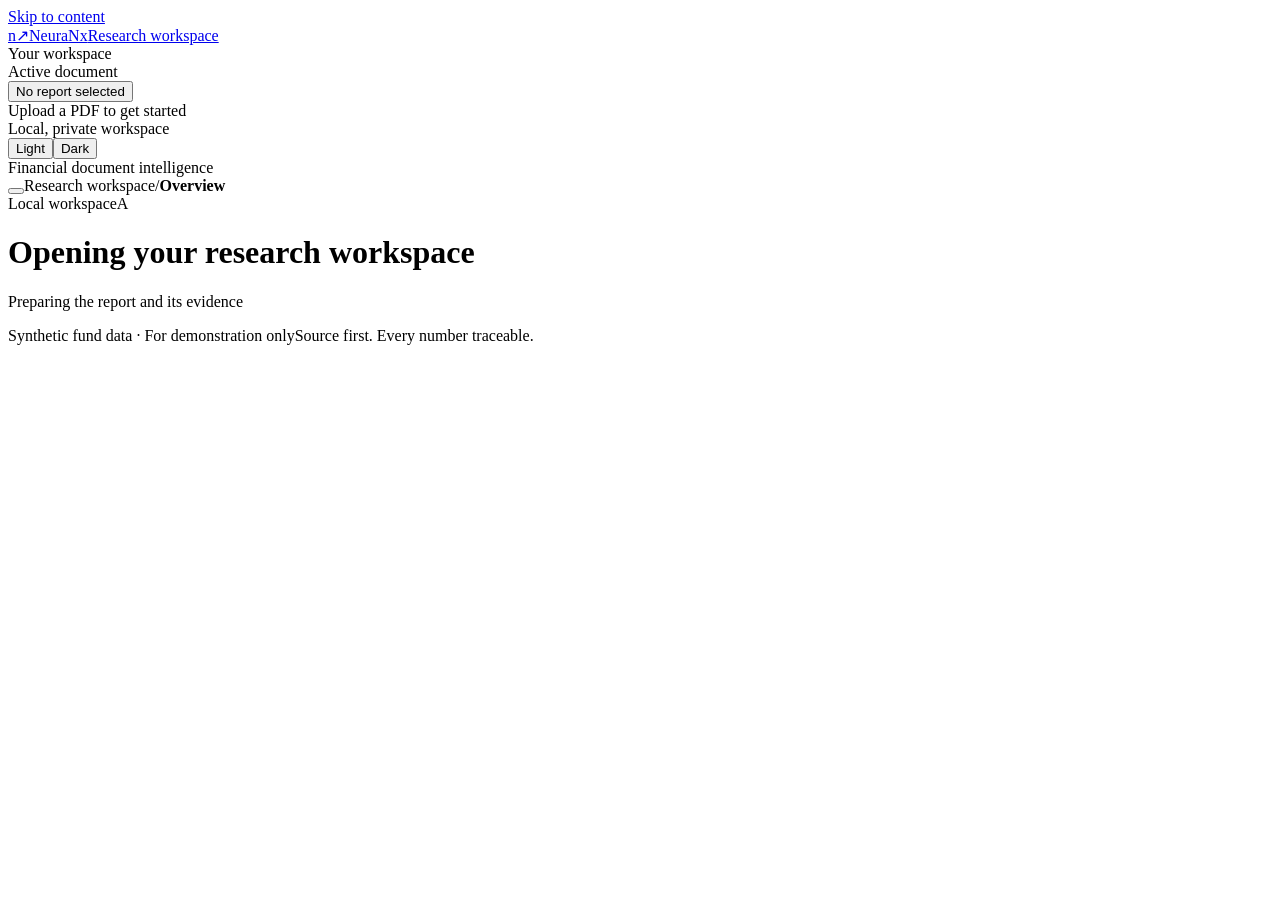
==== ui/index.html @ 805d24ce "Add document research workspace, hosted API, UI, tests, and setup documentation" ====
<!doctype html>
<html lang="en" data-theme="light">
<head>
  <meta charset="UTF-8"><meta name="viewport" content="width=device-width, initial-scale=1">
  <meta name="description" content="Explore fund performance, ask questions, and inspect every answer against the original report.">
  <title>Fund Intelligence · NeuraNx</title>
  <link rel="icon" type="image/svg+xml" href="/static/favicon.svg">
  <script>try{document.documentElement.dataset.theme=localStorage.getItem('fund-theme')||(matchMedia('(prefers-color-scheme: dark)').matches?'dark':'light')}catch{}</script>
  <link rel="stylesheet" href="/static/style.css">
</head>
<body>
  <a class="skip" href="#main">Skip to content</a>
  <aside class="sidebar" id="sidebar">
    <a class="brand" href="/#overview" aria-label="Fund intelligence overview"><span class="brand-mark" aria-hidden="true">n<span>↗</span></span><span>NeuraNx<span class="brand-sub">Research workspace</span></span></a>
    <div class="workspace-label">Your workspace</div>
    <nav aria-label="Main navigation" id="nav"></nav>
    <div class="sidebar-document"><div class="workspace-label">Active document</div><button class="document-select" id="document-menu" aria-label="Change active document"><span id="document-icon"></span><span class="document-name" id="active-filename">No report selected</span><span id="document-chevron"></span></button><div id="document-list" class="document-list" hidden></div><div class="sidebar-doc-meta" id="sidebar-doc-meta">Upload a PDF to get started</div></div>
    <div class="sidebar-bottom"><div class="private-note"><span id="privacy-icon"></span><span>Local, private workspace</span></div><div class="theme-switch" role="group" aria-label="Appearance"><button id="light-theme" aria-label="Use light theme">Light</button><button id="dark-theme" aria-label="Use dark theme">Dark</button></div><div class="sidebar-foot">Financial document intelligence</div></div>
  </aside>
  <div class="app-shell">
    <header class="topbar"><div class="breadcrumb"><button class="icon-button mobile-menu" id="mobile-menu" aria-label="Toggle navigation"></button><span>Research workspace</span><span class="crumb-separator">/</span><strong id="breadcrumb-current">Overview</strong></div><div class="topbar-right"><span class="connection"><i></i><span>Local workspace</span></span><span class="avatar" aria-label="Analyst workspace">A</span></div></header>
    <main id="main" tabindex="-1"><div class="loading-state"><div class="loading-line"></div><h1>Opening your research workspace</h1><p>Preparing the report and its evidence</p></div></main>
    <footer class="main-footer"><span>Synthetic fund data · For demonstration only</span><span>Source first. Every number traceable.</span></footer>
  </div>
  <div class="drawer-backdrop" id="drawer-backdrop" hidden></div><aside class="evidence-drawer" id="evidence-drawer" aria-label="Source evidence" hidden></aside>
  <dialog id="upload-dialog"><div class="dialog-heading"><h2>Add a report</h2><button class="icon-button" id="close-upload" aria-label="Close upload"></button></div><p class="secondary">Upload a PDF to extract its tables, check the numbers, and ask questions against its evidence</p><form id="upload-form"><label class="dropzone" id="dropzone" for="file-input"><span id="upload-icon"></span><strong>Choose a PDF or drop it here</strong><span>PDF only · Up to 25 MB · Up to 200 pages</span><input type="file" id="file-input" accept="application/pdf,.pdf" required></label><div id="upload-filename" class="file-chosen"></div><div class="upload-feedback" id="upload-feedback" role="status"></div><div class="dialog-actions"><button class="button primary" type="submit" id="upload-submit">Extract report</button></div></form></dialog>
  <div class="toast" id="toast" role="status" hidden></div>
  <script src="/static/app.js" defer></script>
</body>
</html>
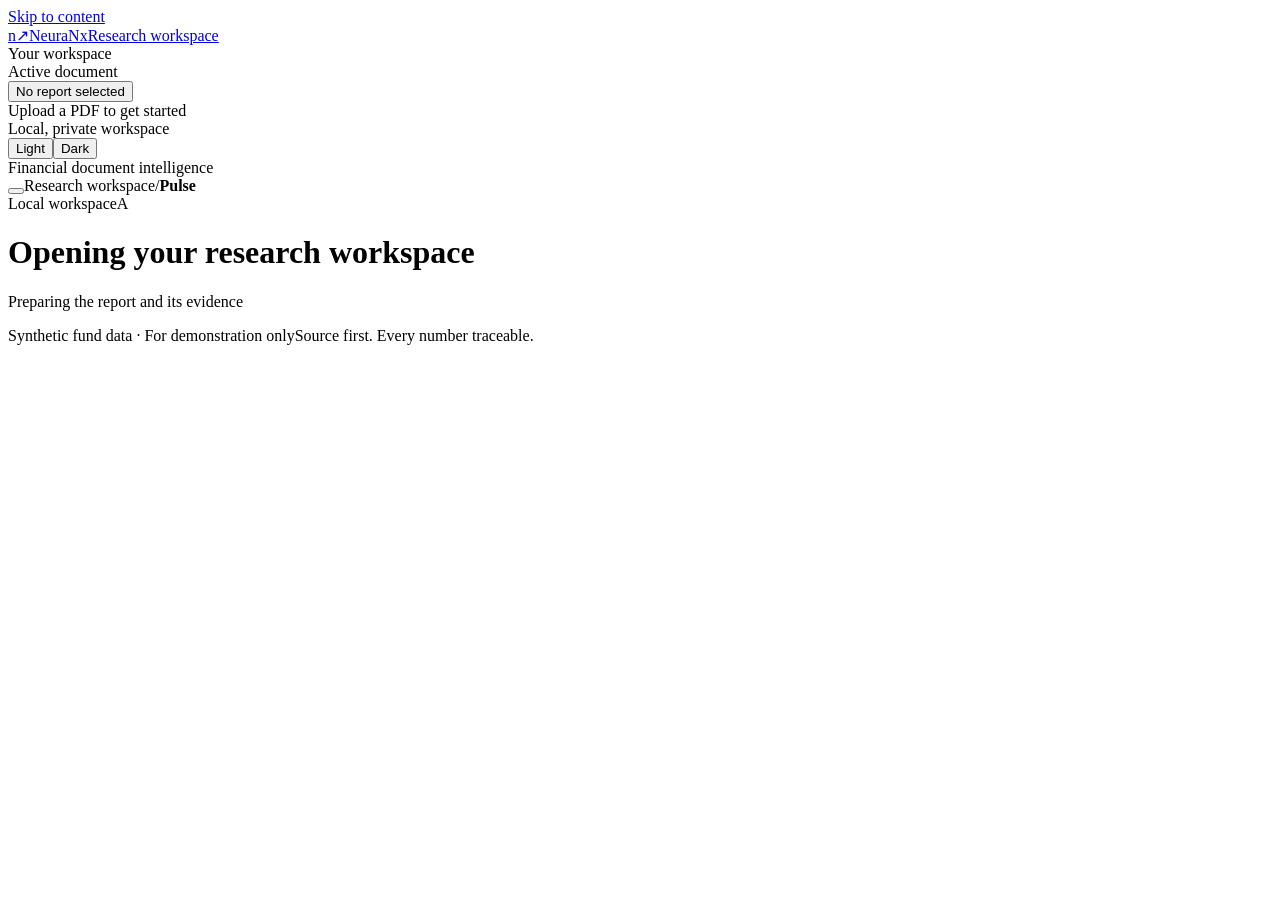
==== commit eb2c9896: "Improve NeuraNx chat and workflow UI" ====
--- a/ui/index.html
+++ b/ui/index.html
@@ -18,7 +18,7 @@
     <div class="sidebar-bottom"><div class="private-note"><span id="privacy-icon"></span><span>Local, private workspace</span></div><div class="theme-switch" role="group" aria-label="Appearance"><button id="light-theme" aria-label="Use light theme">Light</button><button id="dark-theme" aria-label="Use dark theme">Dark</button></div><div class="sidebar-foot">Financial document intelligence</div></div>
   </aside>
   <div class="app-shell">
-    <header class="topbar"><div class="breadcrumb"><button class="icon-button mobile-menu" id="mobile-menu" aria-label="Toggle navigation"></button><span>Research workspace</span><span class="crumb-separator">/</span><strong id="breadcrumb-current">Overview</strong></div><div class="topbar-right"><span class="connection"><i></i><span>Local workspace</span></span><span class="avatar" aria-label="Analyst workspace">A</span></div></header>
+    <header class="topbar"><div class="breadcrumb"><button class="icon-button mobile-menu" id="mobile-menu" aria-label="Toggle navigation"></button><span>Research workspace</span><span class="crumb-separator">/</span><strong id="breadcrumb-current">Pulse</strong></div><div class="topbar-right"><span class="connection"><i></i><span>Local workspace</span></span><span class="avatar" aria-label="Analyst workspace">A</span></div></header>
     <main id="main" tabindex="-1"><div class="loading-state"><div class="loading-line"></div><h1>Opening your research workspace</h1><p>Preparing the report and its evidence</p></div></main>
     <footer class="main-footer"><span>Synthetic fund data · For demonstration only</span><span>Source first. Every number traceable.</span></footer>
   </div>
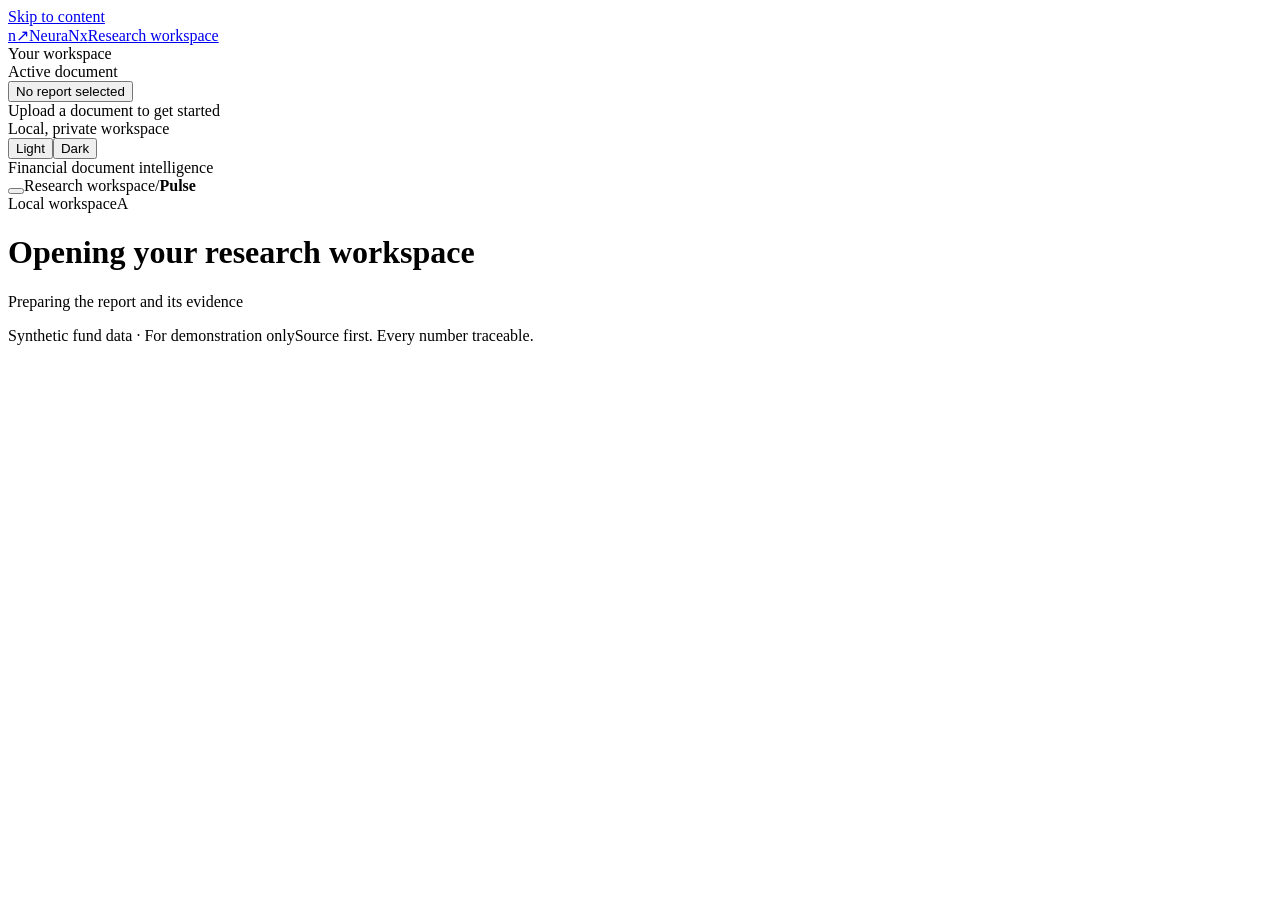
==== commit 714ac26c: "Support text, json, docx uploads and user-friendly executive summaries" ====
--- a/ui/index.html
+++ b/ui/index.html
@@ -14,7 +14,7 @@
     <a class="brand" href="/#overview" aria-label="Fund intelligence overview"><span class="brand-mark" aria-hidden="true">n<span>↗</span></span><span>NeuraNx<span class="brand-sub">Research workspace</span></span></a>
     <div class="workspace-label">Your workspace</div>
     <nav aria-label="Main navigation" id="nav"></nav>
-    <div class="sidebar-document"><div class="workspace-label">Active document</div><button class="document-select" id="document-menu" aria-label="Change active document"><span id="document-icon"></span><span class="document-name" id="active-filename">No report selected</span><span id="document-chevron"></span></button><div id="document-list" class="document-list" hidden></div><div class="sidebar-doc-meta" id="sidebar-doc-meta">Upload a PDF to get started</div></div>
+    <div class="sidebar-document"><div class="workspace-label">Active document</div><button class="document-select" id="document-menu" aria-label="Change active document"><span id="document-icon"></span><span class="document-name" id="active-filename">No report selected</span><span id="document-chevron"></span></button><div id="document-list" class="document-list" hidden></div><div class="sidebar-doc-meta" id="sidebar-doc-meta">Upload a document to get started</div></div>
     <div class="sidebar-bottom"><div class="private-note"><span id="privacy-icon"></span><span>Local, private workspace</span></div><div class="theme-switch" role="group" aria-label="Appearance"><button id="light-theme" aria-label="Use light theme">Light</button><button id="dark-theme" aria-label="Use dark theme">Dark</button></div><div class="sidebar-foot">Financial document intelligence</div></div>
   </aside>
   <div class="app-shell">
@@ -23,7 +23,7 @@
     <footer class="main-footer"><span>Synthetic fund data · For demonstration only</span><span>Source first. Every number traceable.</span></footer>
   </div>
   <div class="drawer-backdrop" id="drawer-backdrop" hidden></div><aside class="evidence-drawer" id="evidence-drawer" aria-label="Source evidence" hidden></aside>
-  <dialog id="upload-dialog"><div class="dialog-heading"><h2>Add a report</h2><button class="icon-button" id="close-upload" aria-label="Close upload"></button></div><p class="secondary">Upload a PDF to extract its tables, check the numbers, and ask questions against its evidence</p><form id="upload-form"><label class="dropzone" id="dropzone" for="file-input"><span id="upload-icon"></span><strong>Choose a PDF or drop it here</strong><span>PDF only · Up to 25 MB · Up to 200 pages</span><input type="file" id="file-input" accept="application/pdf,.pdf" required></label><div id="upload-filename" class="file-chosen"></div><div class="upload-feedback" id="upload-feedback" role="status"></div><div class="dialog-actions"><button class="button primary" type="submit" id="upload-submit">Extract report</button></div></form></dialog>
+  <dialog id="upload-dialog"><div class="dialog-heading"><h2>Add a document</h2><button class="icon-button" id="close-upload" aria-label="Close upload"></button></div><p class="secondary">Upload a PDF, Word document (.docx), JSON, or text file to extract content and query evidence</p><form id="upload-form"><label class="dropzone" id="dropzone" for="file-input"><span id="upload-icon"></span><strong>Choose a file or drop it here</strong><span>PDF, Word (.docx), JSON, or TXT · Up to 25 MB</span><input type="file" id="file-input" accept=".pdf,.docx,.doc,.txt,.json,.md,.csv,application/pdf,application/json,text/plain" required></label><div id="upload-filename" class="file-chosen"></div><div class="upload-feedback" id="upload-feedback" role="status"></div><div class="dialog-actions"><button class="button primary" type="submit" id="upload-submit">Extract document</button></div></form></dialog>
   <div class="toast" id="toast" role="status" hidden></div>
   <script src="/static/app.js" defer></script>
 </body>
